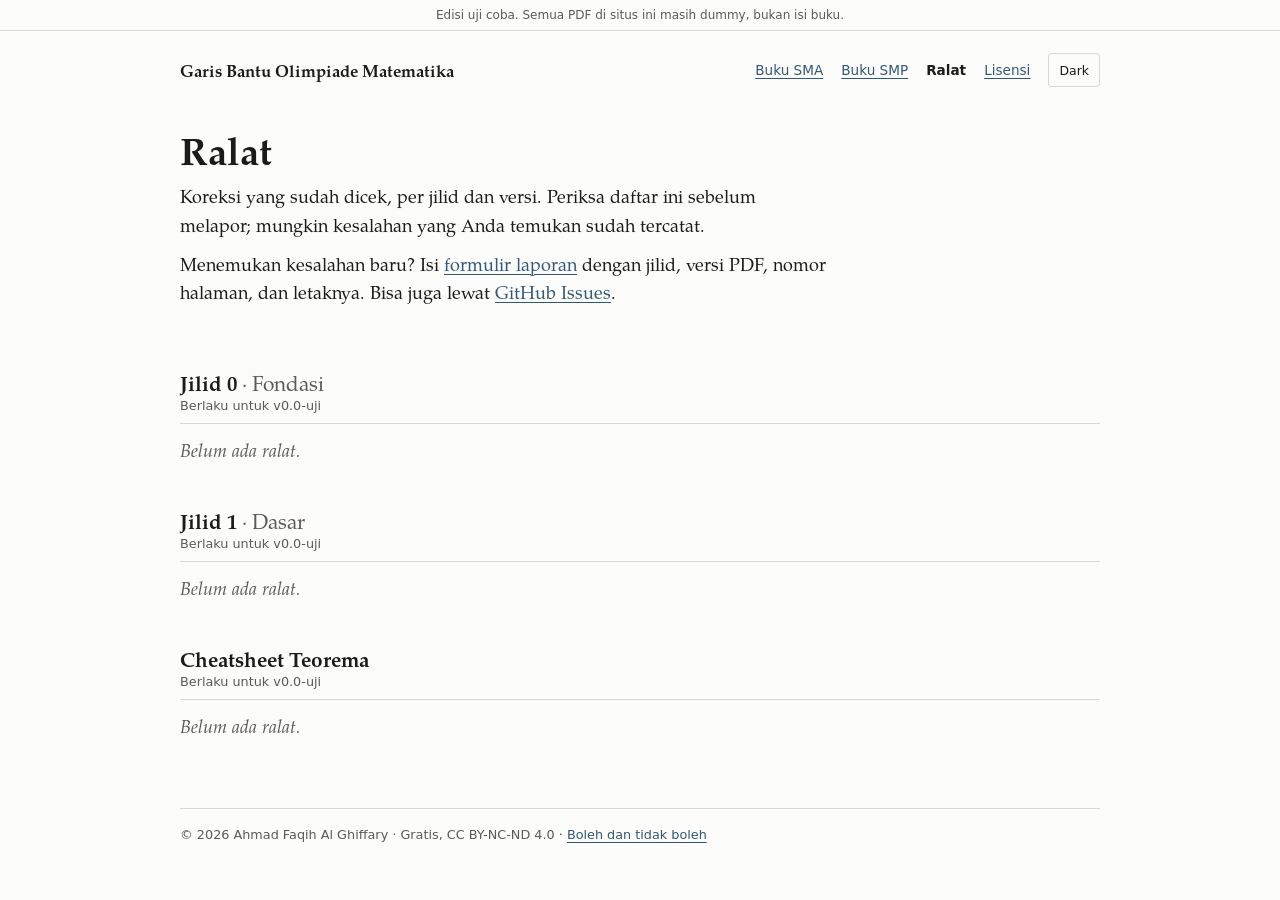
==== docs/ralat/index.html @ 7b0d3429 "Rapikan teks situs: sapaan Anda, deskripsi sesuai isi buku, tautan Buku SMP Co-Authored-By: Claude O" ====
<!doctype html>
<html lang="id">
<head>
  <meta charset="utf-8">
  <meta name="viewport" content="width=device-width, initial-scale=1">
  <meta name="color-scheme" content="light dark">
  <title>Ralat: Garis Bantu Olimpiade Matematika</title>
  <meta name="description" content="Daftar koreksi buku Garis Bantu Olimpiade Matematika, per jilid dan versi.">
  <script>
    /* Pasang tema tersimpan sebelum halaman tampil, agar tidak berkedip. Default terang. */
    try { if (localStorage.getItem("tema") === "dark") document.documentElement.setAttribute("data-theme", "dark"); } catch (e) {}
  </script>
  <link rel="preload" href="../fonts/texgyrepagella-regular.woff2" as="font" type="font/woff2" crossorigin>
  <link rel="stylesheet" href="../style.css?v=6">
</head>
<body>
  <div class="uji">Edisi uji coba. Semua PDF di situs ini masih dummy, bukan isi buku.</div>

  <div class="wrap">
    <header class="atas">
      <a class="merek" href="../">Garis Bantu Olimpiade Matematika</a>
      <nav aria-label="Utama">
        <a href="../sma/">Buku SMA</a>
        <a href="../smp/">Buku SMP</a>
        <a href="./" aria-current="page">Ralat</a>
        <a href="../#lisensi">Lisensi</a>
        <button class="tema" type="button" hidden>Dark</button>
      </nav>
    </header>
  </div>

  <main class="wrap">
    <div class="intro">
      <h1>Ralat</h1>
      <p>Koreksi yang sudah dicek, per jilid dan versi. Periksa daftar ini sebelum melapor; mungkin kesalahan yang Anda temukan sudah tercatat.</p>
      <p>Menemukan kesalahan baru? Isi <a href="https://forms.gle/X9PihbFZai924J546">formulir laporan</a> dengan jilid, versi PDF, nomor halaman, dan letaknya. Bisa juga lewat <a href="https://github.com/AFaqihAG/garis-bantu-olimpiade-matematika/issues/new?template=laporan-kesalahan.yml">GitHub Issues</a>.</p>
    </div>

    <!--
      ================================================================
      DATA RALAT
      ================================================================
      Untuk menambah koreksi, ganti <p class="kosong"> di jilid terkait dengan tabel:

      <div class="tabel-gulir">
        <table class="ralat-tabel">
          <thead><tr><th>Hlm.</th><th>Letak</th><th>Tertulis</th><th>Seharusnya</th><th>Diperbaiki di</th></tr></thead>
          <tbody>
            <tr><td>12</td><td>Contoh 1.3, baris 2</td><td class="salah">teks yang salah</td><td>teks yang benar</td><td>v0.1</td></tr>
          </tbody>
        </table>
      </div>

      Isi "Diperbaiki di" dengan "belum" jika koreksinya belum masuk rilis.
      Perbarui juga teks "Berlaku untuk" bila versi berubah.
      ================================================================
    -->

    <section class="ralat" aria-labelledby="r-jilid-0">
      <h2 id="r-jilid-0">Jilid 0 <span>· Fondasi</span></h2>
      <p class="versi">Berlaku untuk v0.0-uji</p>
      <p class="kosong">Belum ada ralat.</p>
    </section>

    <section class="ralat" aria-labelledby="r-jilid-1">
      <h2 id="r-jilid-1">Jilid 1 <span>· Dasar</span></h2>
      <p class="versi">Berlaku untuk v0.0-uji</p>
      <p class="kosong">Belum ada ralat.</p>
    </section>

    <section class="ralat" aria-labelledby="r-cheatsheet">
      <h2 id="r-cheatsheet">Cheatsheet Teorema</h2>
      <p class="versi">Berlaku untuk v0.0-uji</p>
      <p class="kosong">Belum ada ralat.</p>
    </section>
    <!-- ======================= AKHIR DATA RALAT ======================= -->
  </main>

  <footer>
    <div class="wrap"><div class="kecil">
      <p>© 2026 Ahmad Faqih Al Ghiffary · Gratis, CC BY-NC-ND 4.0 · <a href="../#lisensi">Boleh dan tidak boleh</a></p>
    </div></div>
  </footer>
  <script src="../tema.js?v=1" defer></script>
</body>
</html>
---- docs/style.css ----
/* Garis Bantu Olimpiade Matematika: gaya situs (layout "rak buku")
   Setiap kali file ini diubah, naikkan angka ?v= pada tautan style.css
   di docs/index.html, docs/sma/index.html, docs/smp/index.html, dan docs/ralat/index.html.
   Tema gelap diatur oleh docs/tema.js (tombol Dark/Light di header).

   Aturan identitas:
   - Teks hitam/abu-abu. Aksen biru (--aksen) hanya untuk tautan dan tombol.
   - Merah (--koreksi) hanya untuk ralat.
   - Huruf teks sama dengan buku: TeX Gyre Pagella (docs/fonts, lisensi GUST).
     Menu, label, dan keterangan kecil memakai font sistem.
   - Sampul yang tampil adalah sampul asli dari PDF (docs/img/sampul-<jenjang>-<n>.jpg). */

@font-face { font-family: "Pagella"; src: url(fonts/texgyrepagella-regular.woff2) format("woff2"); font-weight: 400; font-display: swap; }
@font-face { font-family: "Pagella"; src: url(fonts/texgyrepagella-italic.woff2) format("woff2"); font-weight: 400; font-style: italic; font-display: swap; }
@font-face { font-family: "Pagella"; src: url(fonts/texgyrepagella-bold.woff2) format("woff2"); font-weight: 700; font-display: swap; }

:root {
  --teks: "Pagella", "Palatino Linotype", Palatino, "Book Antiqua", Georgia, serif;
  --ui: system-ui, -apple-system, "Segoe UI", Roboto, "Helvetica Neue", Arial, sans-serif;
  --bg: #fcfcfa;
  --fg: #1b1b1a;
  --fg-2: #3d3b37;
  --muted: #5d5a54;
  --line: #dcd8d0;
  --kertas: #ffffff;
  --aksen: #315878;
  --on-aksen: #ffffff;
  --koreksi: #b43b32;
  color-scheme: light;
}
:root[data-theme="dark"] {
  color-scheme: dark;
  --bg: #141517;
  --fg: #e9e7e2;
  --fg-2: #cbc8c1;
  --muted: #a6a39c;
  --line: #36383c;
  --kertas: #1d1f22;
  --aksen: #8fb4d6;
  --on-aksen: #0f1419;
  --koreksi: #f08a80;
}

* { box-sizing: border-box; }
html { scroll-behavior: smooth; }
body {
  margin: 0; background: var(--bg); color: var(--fg);
  font: 18px/1.6 var(--teks); -webkit-font-smoothing: antialiased;
}
p { margin: 0; }
h1, h2, h3 { margin: 0; font-weight: 700; line-height: 1.2; }
a { color: var(--aksen); text-underline-offset: 3px; text-decoration-thickness: 1px; }
a:hover { text-decoration-thickness: 2px; }
img { max-width: 100%; height: auto; }
.wrap { max-width: 60rem; margin: 0 auto; padding: 0 20px; }
.kecil { font: .8rem/1.5 var(--ui); color: var(--muted); }

/* Penanda uji coba */
.uji { border-bottom: 1px solid var(--line); font: .75rem var(--ui); color: var(--muted); text-align: center; padding: 8px 16px; }

/* Header */
.atas { display: flex; flex-wrap: wrap; justify-content: space-between; align-items: center; gap: 8px 24px; padding: 20px 0 0; }
.merek { font-weight: 700; font-size: 1.05rem; color: var(--fg); text-decoration: none; padding: 6px 0; }
.atas nav { display: flex; flex-wrap: wrap; align-items: center; gap: 4px 18px; font: .85rem var(--ui); }
.atas nav a { padding: 8px 0; white-space: nowrap; }
.atas nav a[aria-current="page"] { color: var(--fg); text-decoration: none; font-weight: 600; }
.tema {
  min-height: 34px; padding: 0 10px; border: 1px solid var(--line); border-radius: 3px; background: transparent;
  color: var(--fg); font: 500 .78rem var(--ui); cursor: pointer;
}
.tema:hover { border-color: var(--fg); }
.tema[hidden] { display: none; }

/* Pembuka halaman */
.intro { padding: 36px 0 32px; max-width: 36em; }
.intro h1 { font-size: clamp(1.8rem, 4.4vw, 2.4rem); margin-bottom: 10px; }
.intro p + p { margin-top: 10px; }
.jejak { padding-top: 16px; font: .8rem var(--ui); color: var(--muted); }

/* Tombol */
.tombol {
  display: inline-flex; align-items: center; min-height: 44px; padding: 0 18px;
  background: var(--aksen); color: var(--on-aksen); border-radius: 3px;
  font: 600 .9rem var(--ui); text-decoration: none;
}
.tombol:hover { filter: brightness(1.1); }

/* Sampul */
.sampul { display: block; width: 100%; height: auto; align-self: start; aspect-ratio: 210 / 297; border: 1px solid var(--line); background: var(--kertas); object-fit: cover; }
.sampul.kosong {
  display: flex; align-items: center; justify-content: center; padding: 12px; text-align: center;
  background: transparent; border-style: dashed; font: .8rem var(--ui); color: var(--muted);
}

/* Beranda: rak buku */
.rak { display: grid; grid-template-columns: repeat(auto-fill, minmax(150px, 1fr)); gap: 36px 24px; }
.buku h2 { font-size: 1rem; margin-top: 10px; }
.buku h2 a { color: inherit; text-decoration: none; }
.buku h2 a:hover { text-decoration: underline; }
.buku p { font: .8rem/1.5 var(--ui); color: var(--muted); margin-top: 2px; }
.buku .mulai {
  display: inline-block; margin-top: 8px; padding: 1px 6px; border: 1px solid var(--line); border-radius: 2px;
  font: 600 .7rem var(--ui); color: var(--fg-2);
}
.buku .unduh { display: block; margin-top: 6px; font: 600 .85rem var(--ui); padding: 4px 0; }
.catatan { margin-top: 48px; max-width: 36em; }

/* Halaman jenjang */
.entri {
  display: grid; grid-template-columns: 150px minmax(0, 1fr); gap: 20px 36px;
  padding: 32px 0; border-top: 1px solid var(--line); scroll-margin-top: 16px;
}
.entri h2 { font-size: 1.4rem; }
.entri .meta { font: .8rem var(--ui); color: var(--muted); margin: 4px 0 12px; }
.entri .ringkas { max-width: 36em; }
.entri .aksi { margin-top: 16px; }
.entri.belum h2 { color: var(--muted); }
details { margin-top: 14px; font: .88rem var(--ui); }
summary { cursor: pointer; padding: 4px 0; color: var(--aksen); }
details ol { font: .95rem/1.55 var(--teks); margin: 8px 0 0; padding-left: 1.6em; columns: 2; column-gap: 32px; }
details li { break-inside: avoid; }
.contoh { display: block; width: min(460px, 100%); margin-top: 10px; border: 1px solid var(--line); }
.penutup { margin-top: 8px; padding-top: 24px; border-top: 1px solid var(--line); max-width: 40em; }

/* Ralat */
.ralat { padding-top: 32px; }
.ralat h2 { font-size: 1.3rem; }
.ralat h2 span { color: var(--muted); font-weight: 400; }
.ralat .versi { font: .8rem var(--ui); color: var(--muted); margin: 2px 0 10px; }
.ralat .kosong { padding: 12px 0; border-top: 1px solid var(--line); color: var(--muted); font-style: italic; }
.tabel-gulir { overflow-x: auto; }
table.ralat-tabel { width: 100%; min-width: 640px; border-collapse: collapse; font-size: .95rem; }
.ralat-tabel th {
  text-align: left; font: 500 .72rem var(--ui); color: var(--muted);
  padding: 0 16px 8px 0; border-bottom: 1px solid var(--fg);
}
.ralat-tabel td { padding: 12px 16px 12px 0; border-bottom: 1px solid var(--line); vertical-align: top; }
.ralat-tabel .salah { color: var(--koreksi); text-decoration: line-through; }

/* Footer */
footer { margin: 56px auto 40px; }
footer .wrap > div { padding-top: 16px; border-top: 1px solid var(--line); }
footer p + p { margin-top: 4px; }

@media (max-width: 40rem) {
  .rak { grid-template-columns: repeat(2, minmax(0, 1fr)); gap: 32px 16px; }
  .rak .sampul.kosong { aspect-ratio: auto; min-height: 72px; }
  .entri { grid-template-columns: 88px minmax(0, 1fr); gap: 16px; }
  details ol { columns: 1; }
}
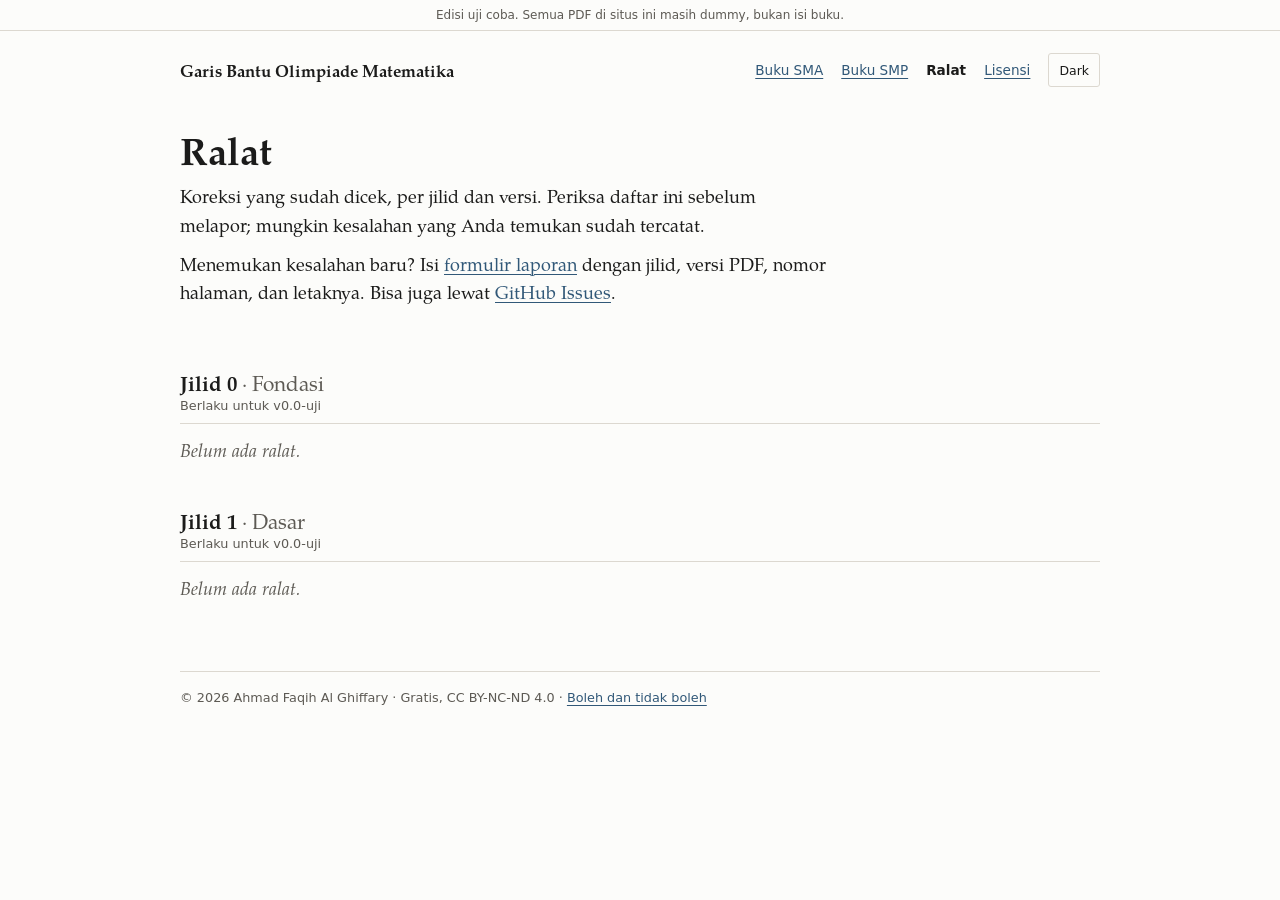
==== commit 632150ad: "Hapus bagian Cheatsheet Teorema dari halaman Ralat Co-Authored-By: Claude Opus 5.5 <noreply@anthropi" ====
--- a/docs/ralat/index.html
+++ b/docs/ralat/index.html
@@ -68,11 +68,6 @@
       <p class="kosong">Belum ada ralat.</p>
     </section>
 
-    <section class="ralat" aria-labelledby="r-cheatsheet">
-      <h2 id="r-cheatsheet">Cheatsheet Teorema</h2>
-      <p class="versi">Berlaku untuk v0.0-uji</p>
-      <p class="kosong">Belum ada ralat.</p>
-    </section>
     <!-- ======================= AKHIR DATA RALAT ======================= -->
   </main>
 
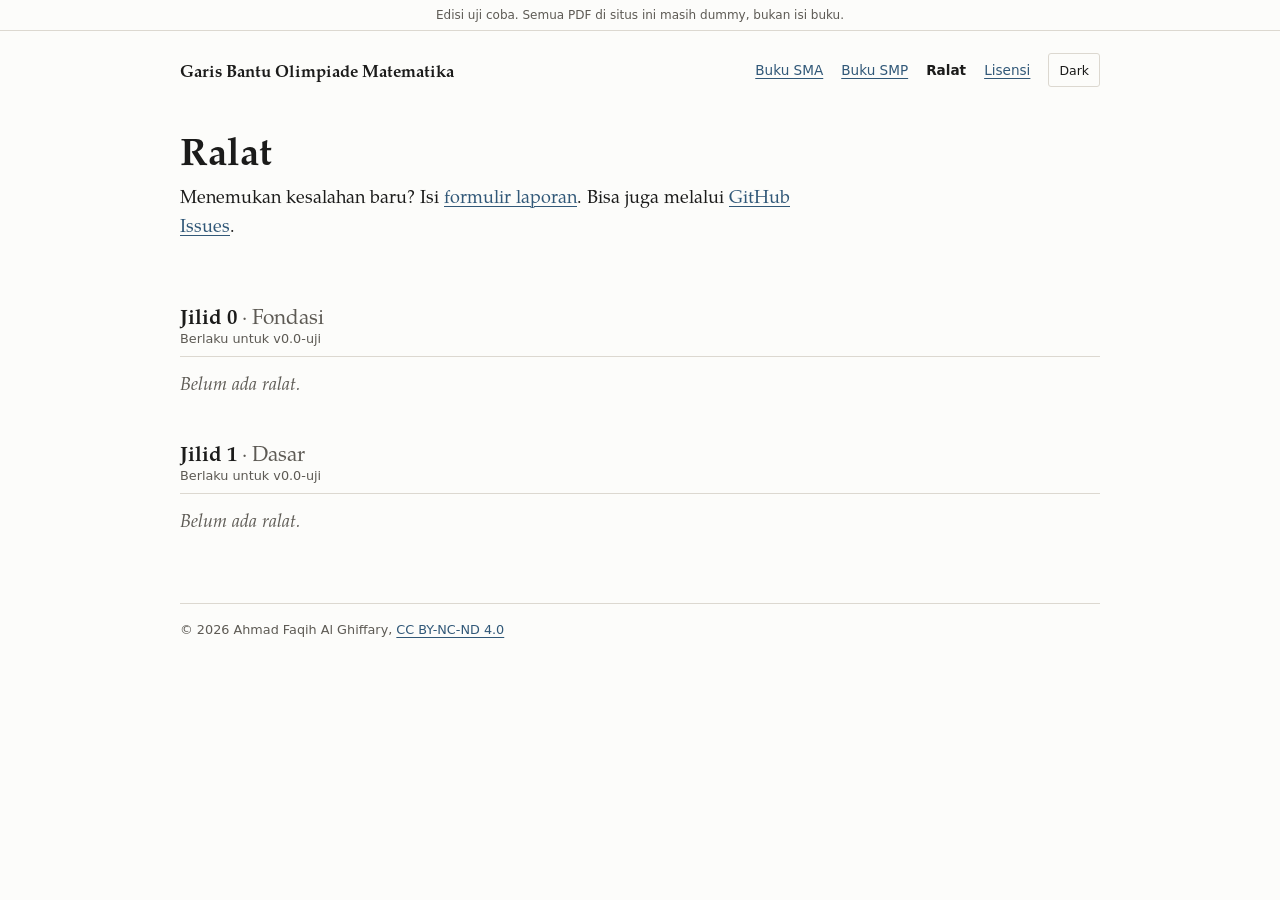
==== commit d712bc06: "Revisi teks situs: beranda, SMA, SMP, ralat Co-Authored-By: Claude Opus 5.5 <noreply@anthropic.com> " ====
--- a/docs/ralat/index.html
+++ b/docs/ralat/index.html
@@ -32,8 +32,7 @@
   <main class="wrap">
     <div class="intro">
       <h1>Ralat</h1>
-      <p>Koreksi yang sudah dicek, per jilid dan versi. Periksa daftar ini sebelum melapor; mungkin kesalahan yang Anda temukan sudah tercatat.</p>
-      <p>Menemukan kesalahan baru? Isi <a href="https://forms.gle/X9PihbFZai924J546">formulir laporan</a> dengan jilid, versi PDF, nomor halaman, dan letaknya. Bisa juga lewat <a href="https://github.com/AFaqihAG/garis-bantu-olimpiade-matematika/issues/new?template=laporan-kesalahan.yml">GitHub Issues</a>.</p>
+      <p>Menemukan kesalahan baru? Isi <a href="https://forms.gle/X9PihbFZai924J546">formulir laporan</a>. Bisa juga melalui <a href="https://github.com/AFaqihAG/garis-bantu-olimpiade-matematika/issues/new?template=laporan-kesalahan.yml">GitHub Issues</a>.</p>
     </div>
 
     <!--
@@ -73,7 +72,7 @@
 
   <footer>
     <div class="wrap"><div class="kecil">
-      <p>© 2026 Ahmad Faqih Al Ghiffary · Gratis, CC BY-NC-ND 4.0 · <a href="../#lisensi">Boleh dan tidak boleh</a></p>
+      <p>© 2026 Ahmad Faqih Al Ghiffary, <a href="../#lisensi">CC BY-NC-ND 4.0</a></p>
     </div></div>
   </footer>
   <script src="../tema.js?v=1" defer></script>
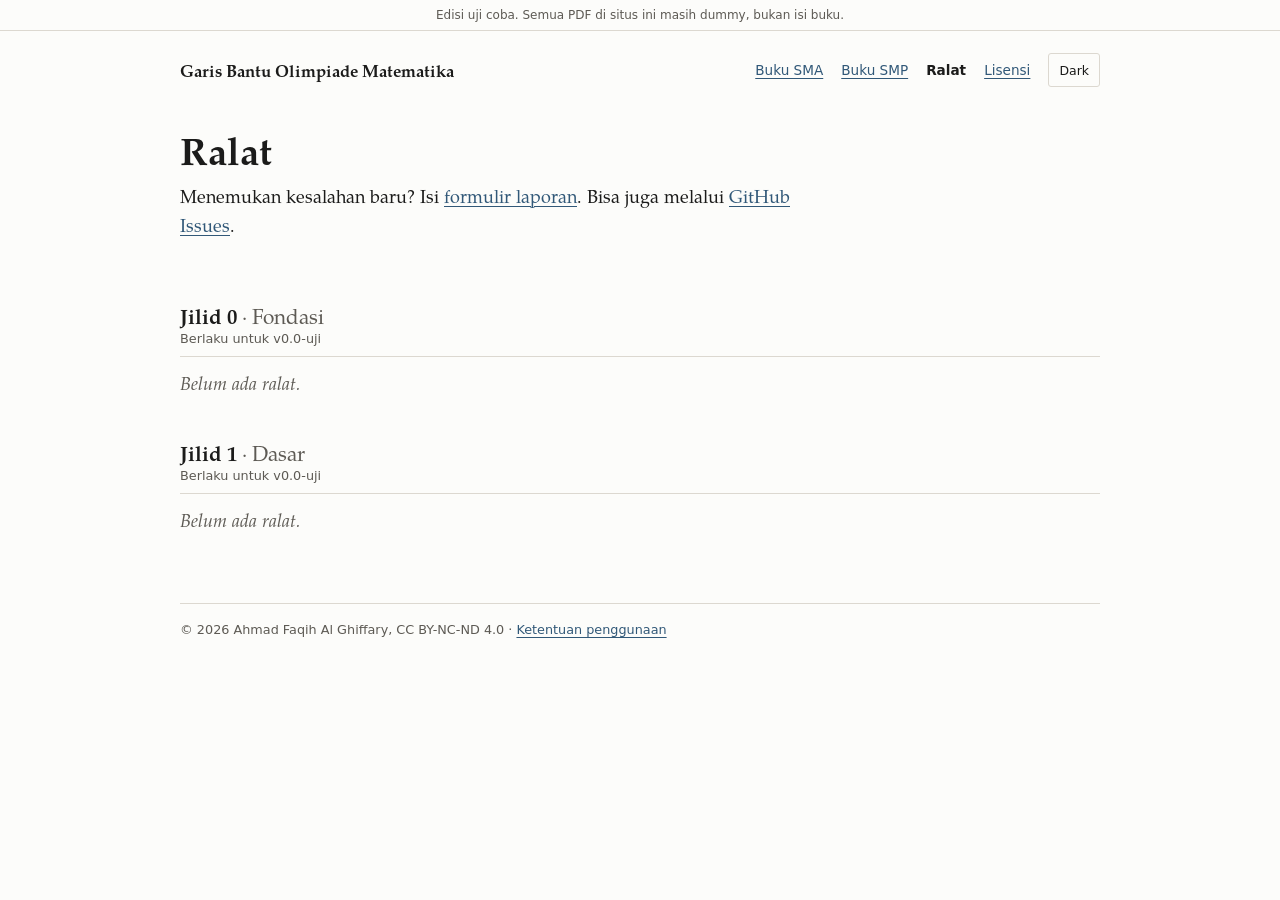
==== commit 1cd82cdc: "Tambahkan tautan Ketentuan penggunaan di footer Co-Authored-By: Claude Opus 5.5 <noreply@anthropic.c" ====
--- a/docs/ralat/index.html
+++ b/docs/ralat/index.html
@@ -72,7 +72,7 @@
 
   <footer>
     <div class="wrap"><div class="kecil">
-      <p>© 2026 Ahmad Faqih Al Ghiffary, <a href="../#lisensi">CC BY-NC-ND 4.0</a></p>
+      <p>© 2026 Ahmad Faqih Al Ghiffary, CC BY-NC-ND 4.0 · <a href="../#lisensi">Ketentuan penggunaan</a></p>
     </div></div>
   </footer>
   <script src="../tema.js?v=1" defer></script>
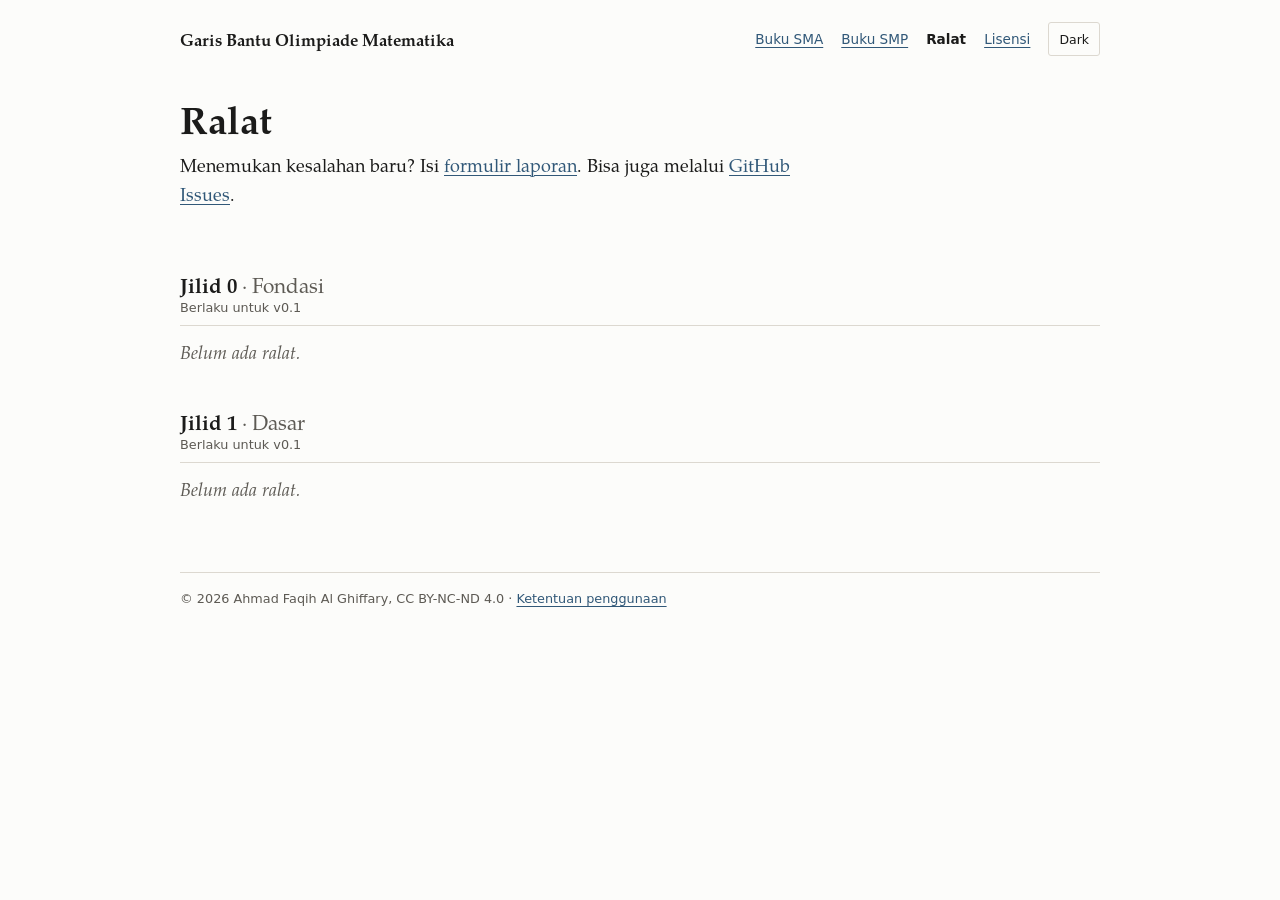
==== commit 63148f37: "Cabut label uji coba dan arahkan unduhan ke rilis sma-v0.1 Co-Authored-By: Claude Opus 5.5 <noreply@" ====
--- a/docs/ralat/index.html
+++ b/docs/ralat/index.html
@@ -11,10 +11,9 @@
     try { if (localStorage.getItem("tema") === "dark") document.documentElement.setAttribute("data-theme", "dark"); } catch (e) {}
   </script>
   <link rel="preload" href="../fonts/texgyrepagella-regular.woff2" as="font" type="font/woff2" crossorigin>
-  <link rel="stylesheet" href="../style.css?v=6">
+  <link rel="stylesheet" href="../style.css?v=7">
 </head>
 <body>
-  <div class="uji">Edisi uji coba. Semua PDF di situs ini masih dummy, bukan isi buku.</div>
 
   <div class="wrap">
     <header class="atas">
@@ -57,13 +56,13 @@
 
     <section class="ralat" aria-labelledby="r-jilid-0">
       <h2 id="r-jilid-0">Jilid 0 <span>· Fondasi</span></h2>
-      <p class="versi">Berlaku untuk v0.0-uji</p>
+      <p class="versi">Berlaku untuk v0.1</p>
       <p class="kosong">Belum ada ralat.</p>
     </section>
 
     <section class="ralat" aria-labelledby="r-jilid-1">
       <h2 id="r-jilid-1">Jilid 1 <span>· Dasar</span></h2>
-      <p class="versi">Berlaku untuk v0.0-uji</p>
+      <p class="versi">Berlaku untuk v0.1</p>
       <p class="kosong">Belum ada ralat.</p>
     </section>
 
--- a/docs/style.css
+++ b/docs/style.css
@@ -54,9 +54,6 @@
 img { max-width: 100%; height: auto; }
 .wrap { max-width: 60rem; margin: 0 auto; padding: 0 20px; }
 .kecil { font: .8rem/1.5 var(--ui); color: var(--muted); }
-
-/* Penanda uji coba */
-.uji { border-bottom: 1px solid var(--line); font: .75rem var(--ui); color: var(--muted); text-align: center; padding: 8px 16px; }
 
 /* Header */
 .atas { display: flex; flex-wrap: wrap; justify-content: space-between; align-items: center; gap: 8px 24px; padding: 20px 0 0; }
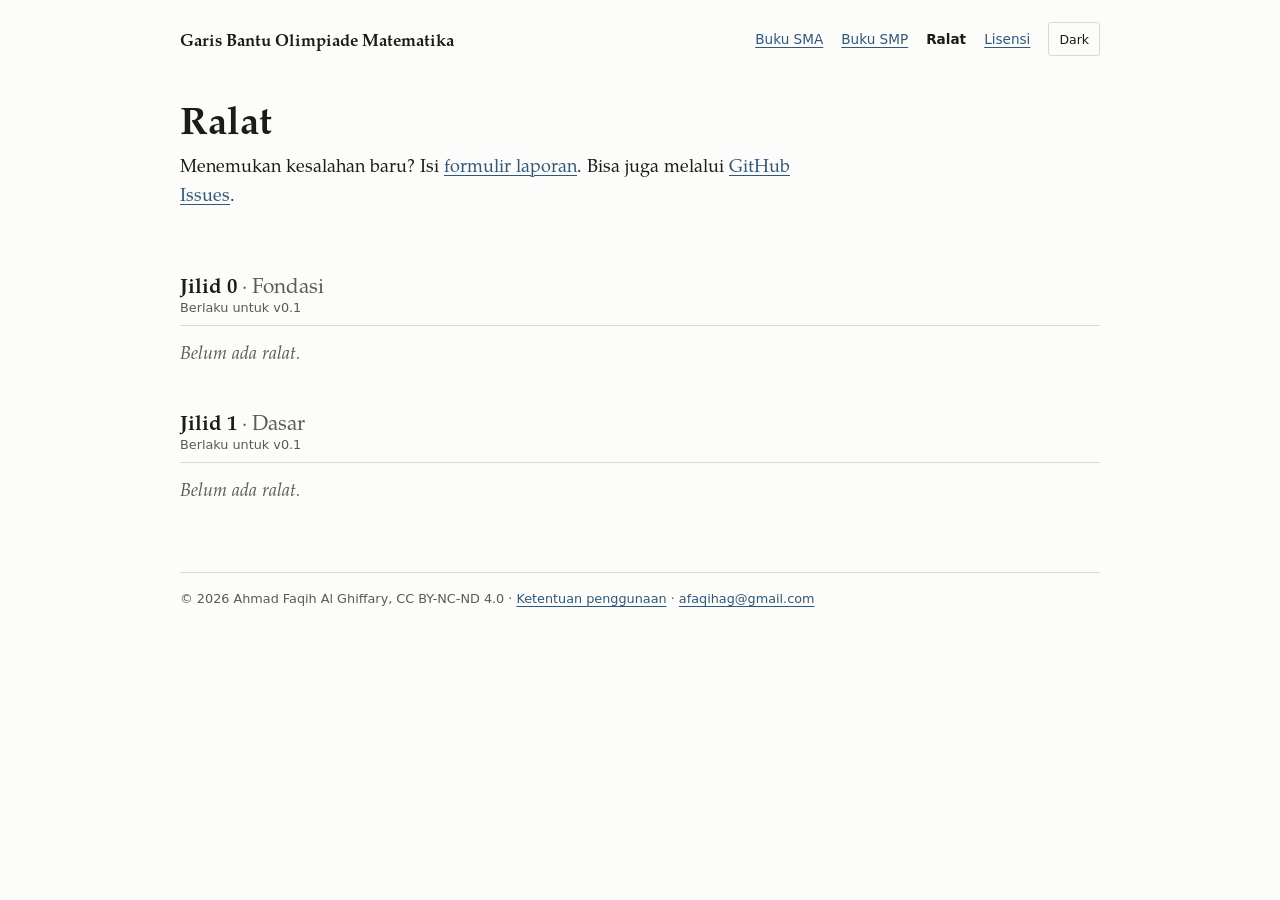
==== commit 88949c01: "Tambahkan kontak email di footer Co-Authored-By: Claude Opus 5.5 <noreply@anthropic.com> Claude-Sess" ====
--- a/docs/ralat/index.html
+++ b/docs/ralat/index.html
@@ -71,7 +71,7 @@
 
   <footer>
     <div class="wrap"><div class="kecil">
-      <p>© 2026 Ahmad Faqih Al Ghiffary, CC BY-NC-ND 4.0 · <a href="../#lisensi">Ketentuan penggunaan</a></p>
+      <p>© 2026 Ahmad Faqih Al Ghiffary, CC BY-NC-ND 4.0 · <a href="../#lisensi">Ketentuan penggunaan</a> · <a href="mailto:afaqihag@gmail.com">afaqihag@gmail.com</a></p>
     </div></div>
   </footer>
   <script src="../tema.js?v=1" defer></script>
